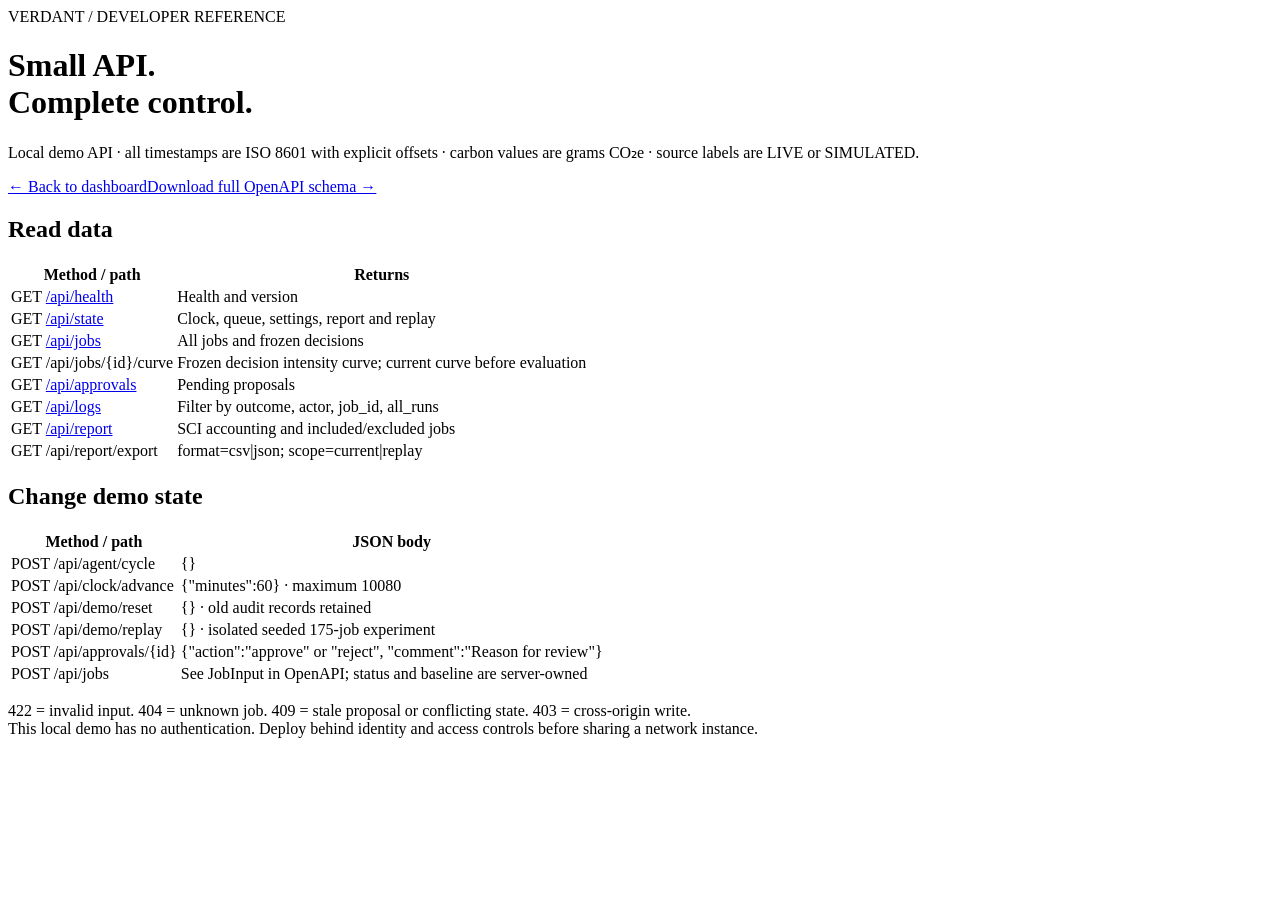
==== app/ui/api.html @ 30281090 "Initial commit" ====
<!doctype html><html lang="en"><head><meta charset="utf-8"><meta name="viewport" content="width=device-width,initial-scale=1"><title>Verdant API reference</title><link rel="stylesheet" href="/static/styles.css"></head><body><main>
<div class="eyebrow">VERDANT / DEVELOPER REFERENCE</div><h1>Small API.<br><span>Complete control.</span></h1><p class="muted">Local demo API · all timestamps are ISO 8601 with explicit offsets · carbon values are grams CO₂e · source labels are LIVE or SIMULATED.</p><p><a class="text-link" href="/">← Back to dashboard</a><a class="text-link" href="/openapi.json">Download full OpenAPI schema →</a></p>
<section class="panel section-panel"><div class="panel-heading"><h2>Read data</h2></div><table><thead><tr><th>Method / path</th><th>Returns</th></tr></thead><tbody>
<tr><td>GET <a href="/api/health">/api/health</a></td><td>Health and version</td></tr><tr><td>GET <a href="/api/state">/api/state</a></td><td>Clock, queue, settings, report and replay</td></tr><tr><td>GET <a href="/api/jobs">/api/jobs</a></td><td>All jobs and frozen decisions</td></tr><tr><td>GET /api/jobs/{id}/curve</td><td>Frozen decision intensity curve; current curve before evaluation</td></tr><tr><td>GET <a href="/api/approvals">/api/approvals</a></td><td>Pending proposals</td></tr><tr><td>GET <a href="/api/logs">/api/logs</a></td><td>Filter by outcome, actor, job_id, all_runs</td></tr><tr><td>GET <a href="/api/report">/api/report</a></td><td>SCI accounting and included/excluded jobs</td></tr><tr><td>GET /api/report/export</td><td>format=csv|json; scope=current|replay</td></tr></tbody></table></section>
<section class="panel section-panel"><div class="panel-heading"><h2>Change demo state</h2></div><div class="table-scroll"><table><thead><tr><th>Method / path</th><th>JSON body</th></tr></thead><tbody><tr><td>POST /api/agent/cycle</td><td>{}</td></tr><tr><td>POST /api/clock/advance</td><td>{"minutes":60} · maximum 10080</td></tr><tr><td>POST /api/demo/reset</td><td>{} · old audit records retained</td></tr><tr><td>POST /api/demo/replay</td><td>{} · isolated seeded 175-job experiment</td></tr><tr><td>POST /api/approvals/{id}</td><td>{"action":"approve" or "reject", "comment":"Reason for review"}</td></tr><tr><td>POST /api/jobs</td><td>See JobInput in OpenAPI; status and baseline are server-owned</td></tr></tbody></table></div></section><section class="demo-controls"><p>422 = invalid input. 404 = unknown job. 409 = stale proposal or conflicting state. 403 = cross-origin write.<br>This local demo has no authentication. Deploy behind identity and access controls before sharing a network instance.</p></section></main></body></html>
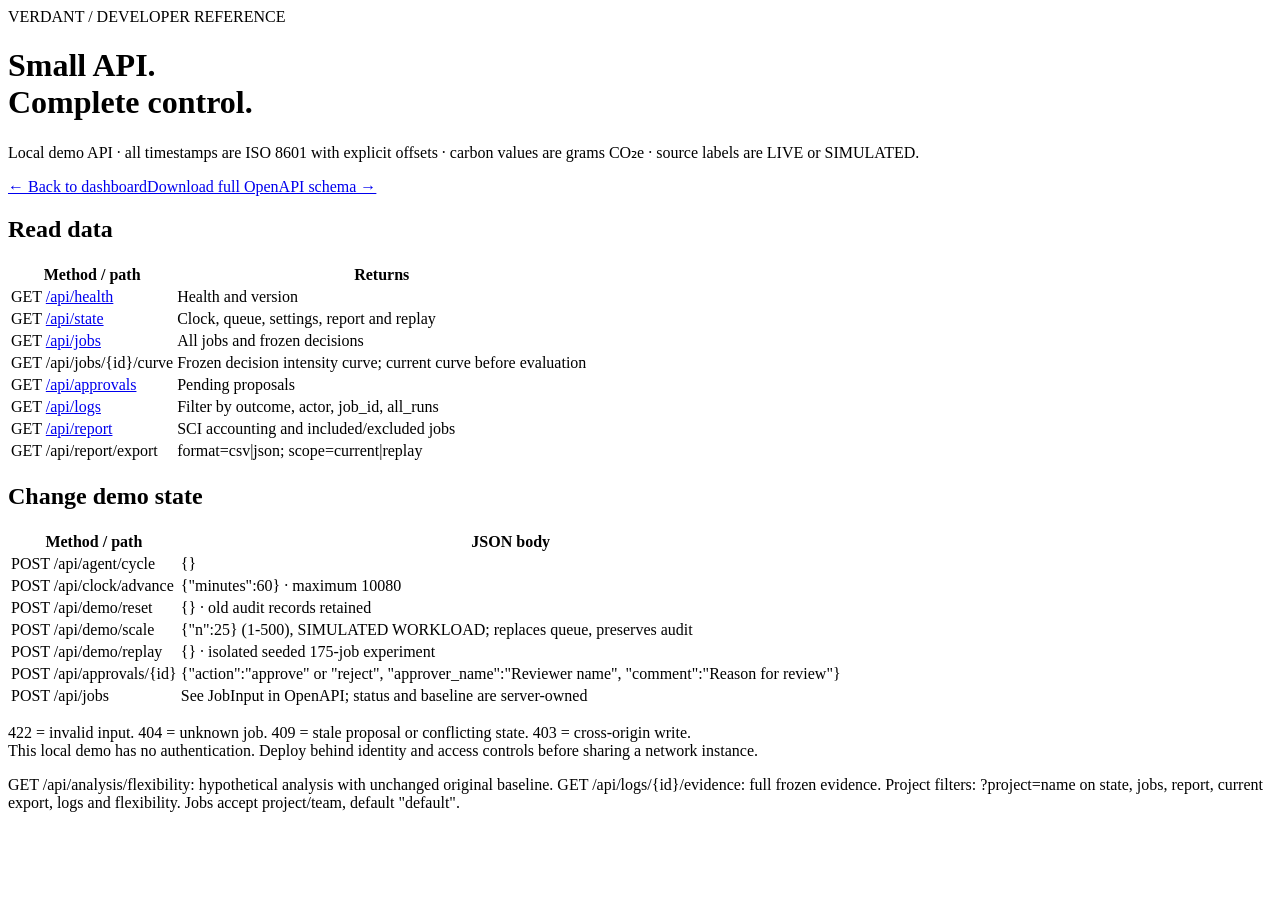
==== commit b2c9cff4: "feat: expand Verdant providers, workload analysis, and project reporting - Deduplicate frozen audit " ====
--- a/app/ui/api.html
+++ b/app/ui/api.html
@@ -2,4 +2,4 @@
 <div class="eyebrow">VERDANT / DEVELOPER REFERENCE</div><h1>Small API.<br><span>Complete control.</span></h1><p class="muted">Local demo API · all timestamps are ISO 8601 with explicit offsets · carbon values are grams CO₂e · source labels are LIVE or SIMULATED.</p><p><a class="text-link" href="/">← Back to dashboard</a><a class="text-link" href="/openapi.json">Download full OpenAPI schema →</a></p>
 <section class="panel section-panel"><div class="panel-heading"><h2>Read data</h2></div><table><thead><tr><th>Method / path</th><th>Returns</th></tr></thead><tbody>
 <tr><td>GET <a href="/api/health">/api/health</a></td><td>Health and version</td></tr><tr><td>GET <a href="/api/state">/api/state</a></td><td>Clock, queue, settings, report and replay</td></tr><tr><td>GET <a href="/api/jobs">/api/jobs</a></td><td>All jobs and frozen decisions</td></tr><tr><td>GET /api/jobs/{id}/curve</td><td>Frozen decision intensity curve; current curve before evaluation</td></tr><tr><td>GET <a href="/api/approvals">/api/approvals</a></td><td>Pending proposals</td></tr><tr><td>GET <a href="/api/logs">/api/logs</a></td><td>Filter by outcome, actor, job_id, all_runs</td></tr><tr><td>GET <a href="/api/report">/api/report</a></td><td>SCI accounting and included/excluded jobs</td></tr><tr><td>GET /api/report/export</td><td>format=csv|json; scope=current|replay</td></tr></tbody></table></section>
-<section class="panel section-panel"><div class="panel-heading"><h2>Change demo state</h2></div><div class="table-scroll"><table><thead><tr><th>Method / path</th><th>JSON body</th></tr></thead><tbody><tr><td>POST /api/agent/cycle</td><td>{}</td></tr><tr><td>POST /api/clock/advance</td><td>{"minutes":60} · maximum 10080</td></tr><tr><td>POST /api/demo/reset</td><td>{} · old audit records retained</td></tr><tr><td>POST /api/demo/replay</td><td>{} · isolated seeded 175-job experiment</td></tr><tr><td>POST /api/approvals/{id}</td><td>{"action":"approve" or "reject", "comment":"Reason for review"}</td></tr><tr><td>POST /api/jobs</td><td>See JobInput in OpenAPI; status and baseline are server-owned</td></tr></tbody></table></div></section><section class="demo-controls"><p>422 = invalid input. 404 = unknown job. 409 = stale proposal or conflicting state. 403 = cross-origin write.<br>This local demo has no authentication. Deploy behind identity and access controls before sharing a network instance.</p></section></main></body></html>
+<section class="panel section-panel"><div class="panel-heading"><h2>Change demo state</h2></div><div class="table-scroll"><table><thead><tr><th>Method / path</th><th>JSON body</th></tr></thead><tbody><tr><td>POST /api/agent/cycle</td><td>{}</td></tr><tr><td>POST /api/clock/advance</td><td>{"minutes":60} · maximum 10080</td></tr><tr><td>POST /api/demo/reset</td><td>{} · old audit records retained</td></tr><tr><td>POST /api/demo/scale</td><td>{"n":25} (1-500), SIMULATED WORKLOAD; replaces queue, preserves audit</td></tr><tr><td>POST /api/demo/replay</td><td>{} · isolated seeded 175-job experiment</td></tr><tr><td>POST /api/approvals/{id}</td><td>{"action":"approve" or "reject", "approver_name":"Reviewer name", "comment":"Reason for review"}</td></tr><tr><td>POST /api/jobs</td><td>See JobInput in OpenAPI; status and baseline are server-owned</td></tr></tbody></table></div></section><section class="demo-controls"><p>422 = invalid input. 404 = unknown job. 409 = stale proposal or conflicting state. 403 = cross-origin write.<br>This local demo has no authentication. Deploy behind identity and access controls before sharing a network instance.</p></section><p>GET /api/analysis/flexibility: hypothetical analysis with unchanged original baseline. GET /api/logs/{id}/evidence: full frozen evidence. Project filters: ?project=name on state, jobs, report, current export, logs and flexibility. Jobs accept project/team, default "default".</p></main></body></html>
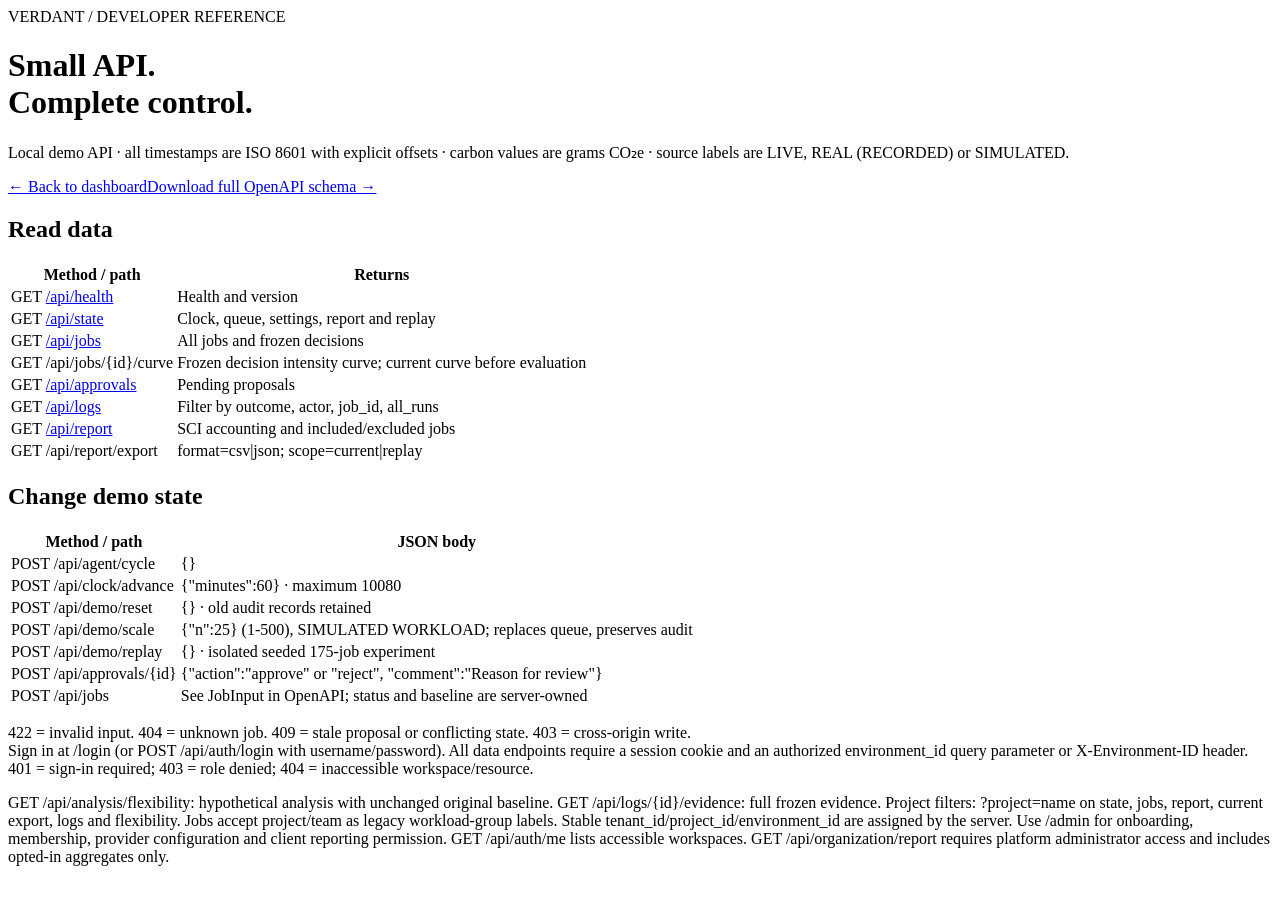
==== commit cf8491c7: "Updated project files" ====
--- a/app/ui/api.html
+++ b/app/ui/api.html
@@ -1,5 +1,5 @@
 <!doctype html><html lang="en"><head><meta charset="utf-8"><meta name="viewport" content="width=device-width,initial-scale=1"><title>Verdant API reference</title><link rel="stylesheet" href="/static/styles.css"></head><body><main>
-<div class="eyebrow">VERDANT / DEVELOPER REFERENCE</div><h1>Small API.<br><span>Complete control.</span></h1><p class="muted">Local demo API · all timestamps are ISO 8601 with explicit offsets · carbon values are grams CO₂e · source labels are LIVE or SIMULATED.</p><p><a class="text-link" href="/">← Back to dashboard</a><a class="text-link" href="/openapi.json">Download full OpenAPI schema →</a></p>
+<div class="eyebrow">VERDANT / DEVELOPER REFERENCE</div><h1>Small API.<br><span>Complete control.</span></h1><p class="muted">Local demo API · all timestamps are ISO 8601 with explicit offsets · carbon values are grams CO₂e · source labels are LIVE, REAL (RECORDED) or SIMULATED.</p><p><a class="text-link" href="/">← Back to dashboard</a><a class="text-link" href="/openapi.json">Download full OpenAPI schema →</a></p>
 <section class="panel section-panel"><div class="panel-heading"><h2>Read data</h2></div><table><thead><tr><th>Method / path</th><th>Returns</th></tr></thead><tbody>
 <tr><td>GET <a href="/api/health">/api/health</a></td><td>Health and version</td></tr><tr><td>GET <a href="/api/state">/api/state</a></td><td>Clock, queue, settings, report and replay</td></tr><tr><td>GET <a href="/api/jobs">/api/jobs</a></td><td>All jobs and frozen decisions</td></tr><tr><td>GET /api/jobs/{id}/curve</td><td>Frozen decision intensity curve; current curve before evaluation</td></tr><tr><td>GET <a href="/api/approvals">/api/approvals</a></td><td>Pending proposals</td></tr><tr><td>GET <a href="/api/logs">/api/logs</a></td><td>Filter by outcome, actor, job_id, all_runs</td></tr><tr><td>GET <a href="/api/report">/api/report</a></td><td>SCI accounting and included/excluded jobs</td></tr><tr><td>GET /api/report/export</td><td>format=csv|json; scope=current|replay</td></tr></tbody></table></section>
-<section class="panel section-panel"><div class="panel-heading"><h2>Change demo state</h2></div><div class="table-scroll"><table><thead><tr><th>Method / path</th><th>JSON body</th></tr></thead><tbody><tr><td>POST /api/agent/cycle</td><td>{}</td></tr><tr><td>POST /api/clock/advance</td><td>{"minutes":60} · maximum 10080</td></tr><tr><td>POST /api/demo/reset</td><td>{} · old audit records retained</td></tr><tr><td>POST /api/demo/scale</td><td>{"n":25} (1-500), SIMULATED WORKLOAD; replaces queue, preserves audit</td></tr><tr><td>POST /api/demo/replay</td><td>{} · isolated seeded 175-job experiment</td></tr><tr><td>POST /api/approvals/{id}</td><td>{"action":"approve" or "reject", "approver_name":"Reviewer name", "comment":"Reason for review"}</td></tr><tr><td>POST /api/jobs</td><td>See JobInput in OpenAPI; status and baseline are server-owned</td></tr></tbody></table></div></section><section class="demo-controls"><p>422 = invalid input. 404 = unknown job. 409 = stale proposal or conflicting state. 403 = cross-origin write.<br>This local demo has no authentication. Deploy behind identity and access controls before sharing a network instance.</p></section><p>GET /api/analysis/flexibility: hypothetical analysis with unchanged original baseline. GET /api/logs/{id}/evidence: full frozen evidence. Project filters: ?project=name on state, jobs, report, current export, logs and flexibility. Jobs accept project/team, default "default".</p></main></body></html>
+<section class="panel section-panel"><div class="panel-heading"><h2>Change demo state</h2></div><div class="table-scroll"><table><thead><tr><th>Method / path</th><th>JSON body</th></tr></thead><tbody><tr><td>POST /api/agent/cycle</td><td>{}</td></tr><tr><td>POST /api/clock/advance</td><td>{"minutes":60} · maximum 10080</td></tr><tr><td>POST /api/demo/reset</td><td>{} · old audit records retained</td></tr><tr><td>POST /api/demo/scale</td><td>{"n":25} (1-500), SIMULATED WORKLOAD; replaces queue, preserves audit</td></tr><tr><td>POST /api/demo/replay</td><td>{} · isolated seeded 175-job experiment</td></tr><tr><td>POST /api/approvals/{id}</td><td>{"action":"approve" or "reject", "comment":"Reason for review"}</td></tr><tr><td>POST /api/jobs</td><td>See JobInput in OpenAPI; status and baseline are server-owned</td></tr></tbody></table></div></section><section class="demo-controls"><p>422 = invalid input. 404 = unknown job. 409 = stale proposal or conflicting state. 403 = cross-origin write.<br>Sign in at /login (or POST /api/auth/login with username/password). All data endpoints require a session cookie and an authorized environment_id query parameter or X-Environment-ID header. 401 = sign-in required; 403 = role denied; 404 = inaccessible workspace/resource.</p></section><p>GET /api/analysis/flexibility: hypothetical analysis with unchanged original baseline. GET /api/logs/{id}/evidence: full frozen evidence. Project filters: ?project=name on state, jobs, report, current export, logs and flexibility. Jobs accept project/team as legacy workload-group labels. Stable tenant_id/project_id/environment_id are assigned by the server. Use /admin for onboarding, membership, provider configuration and client reporting permission. GET /api/auth/me lists accessible workspaces. GET /api/organization/report requires platform administrator access and includes opted-in aggregates only.</p></main></body></html>
